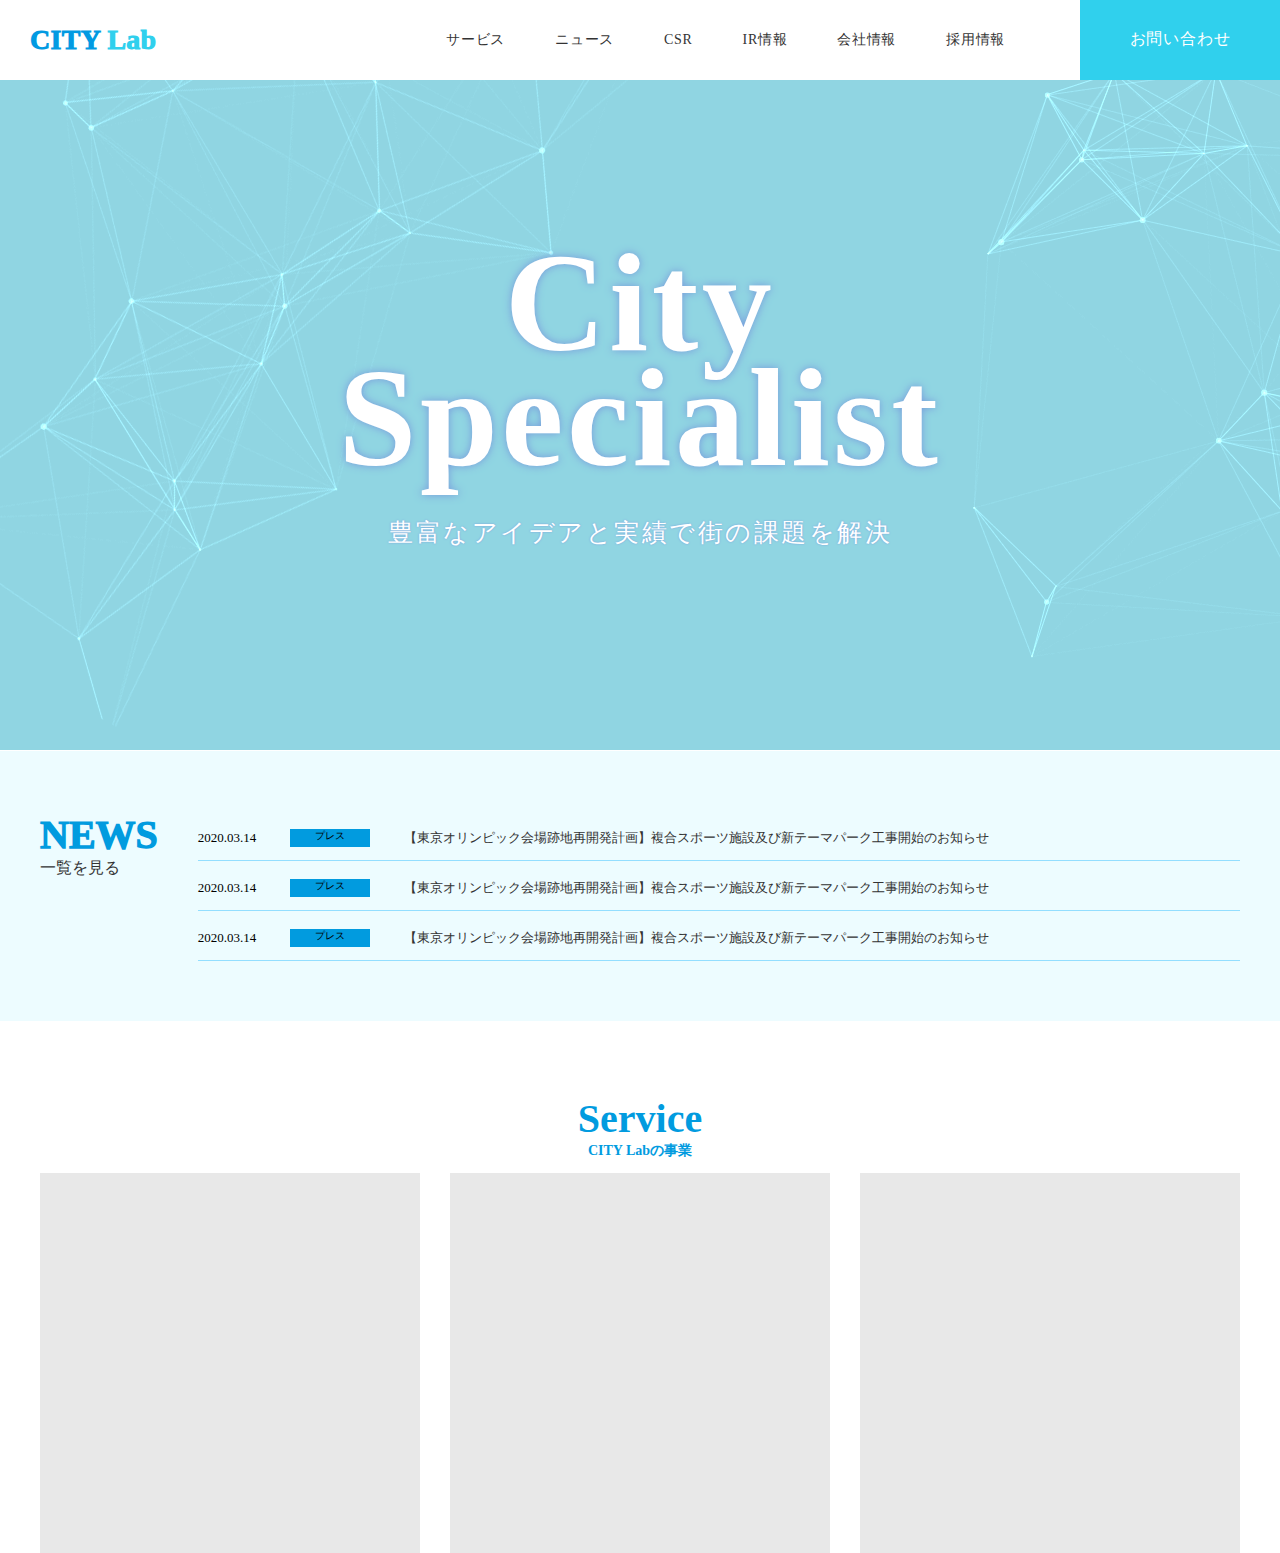
==== CityLab/index.html @ 2ee68b8f "Initial Commit Message" ====
<!DOCTYPE html>
<html lang="ja">

<head>
	<meta charset="UTF-8">
	<title>CITY Lab</title>
	<link rel="stylesheet" href="main.css">
</head>

<body>
	<header>
		<div class="Gnav">
			<div class="container">
				<div class="btn_contact">
					<h1 class="lg_ttl">CITY <span>Lab</span></h1>
					<ul class="nav_inner">
						<li class="nav_item">
							<a href="#">サービス</a>
						</li>
						<li class="nav_item">
							<a href="#">ニュース</a>
						</li>
						<li class="nav_item">
							<a href="#">CSR</a>
						</li>
						<li class="nav_item">
							<a href="#">IR情報</a>
						</li>
						<li class="nav_item">
							<a href="#">会社情報</a>
						</li>
						<li class="nav_item">
							<a href="#">採用情報</a>
						</li>
					</ul>
					<div class="info_btn_inner">
						<a class="info_btn" href="#">お問い合わせ</a>
					</div>
				</div>
			</div>
		</div>
	</header>
	<section class="top_wrap">
		<div class="container">
			<div class="mv_bg">
				<h1 class="top_ttl">
					City<br>Specialist
				</h1>
				<p class="top_txt">豊富なアイデアと実績で街の課題を解決</p>
			</div>
		</div>
	</section>
	<div class="news">
		<div class="container">
			<div class="news_inner">
				<div class="news_ttl">
					<h2>NEWS</h2>
					<p>一覧を見る<span class=""></span></p>
				</div>
				<ul class="news_items">
					<li class="news_item">
						<time class="time">2020.03.14</time>
						<span class="category">プレス</span>
						<span class="news_item_txt">【東京オリンピック会場跡地再開発計画】複合スポーツ施設及び新テーマパーク工事開始のお知らせ</span>
					</li>
					<li class="news_item">
						<time class="time">2020.03.14</time>
						<span class="category">プレス</span>
						<span class="news_item_txt">【東京オリンピック会場跡地再開発計画】複合スポーツ施設及び新テーマパーク工事開始のお知らせ</span>
					</li>
					<li class="news_item">
						<time class="time">2020.03.14</time>
						<span class="category">プレス</span>
						<span class="news_item_txt">【東京オリンピック会場跡地再開発計画】複合スポーツ施設及び新テーマパーク工事開始のお知らせ</span>
					</li>
				</ul>
			</div>
		</div>
	</div>
	<div class="service">
		<div class="service_inner">
			<h2>Service</h2>
			<p>CITY Labの事業</p>
			<div class="service_items">
				<div class="service_item">
				</div>
				<div class="service_item">
				</div>
				<div class="service_item">
				</div>
			</div>
		</div>
	</div>
</body>

</html>
---- CityLab/main.css ----
@charset "utf-8"

*,
*:after,
*:before {
	box-sizing: border-box;
}

a {
	list-style-type: none;
}

body {
	margin: 0;
	font-family: HelveticaNeue;
}

.container {
	margin: 0 auto;
	width: 100%;
	max-width: 1600px;
}

header .btn_contact {
	display: flex;
	justify-content: flex-end;
	align-items: center;
	margin: 0;
	height: 80px;
	background: white;

}

header .lg_ttl {
	margin: 0 auto 0 0;
	padding: 0 30px;
	font-size: 28px;
	letter-spacing: 0.01em;
	color: #029ae2;
	line-height: 28px;
	font-weight: 1000;
}

header .lg_ttl > span {
	color: #30d0ed;
}

header .nav_inner {
	margin: 0 50px 0 0;
	padding: 0;
	display: table;
	vertical-align: middle;
}

header .nav_item {
	display: table-cell;
	font-size: 14px;
	line-height: 16px;
	letter-spacing: 0.05em;
	padding-right: 25px;
	padding-left: 25px;
}

header .nav_item a {
	text-decoration: none;
	color: #333;
}

header .info_btn_inner {
	display: inline-block;
	background: #30d0ed;
	width: 200px;
	height: 80px;
}

header .info_btn {
	display: block;
	color: white;
	padding: 26px 20px;
	text-decoration: none;
	text-align: center;
	text-decoration: none;
	font-size: 16px;
	line-height: 26px;
	letter-spacing: 0.05em;
}
.top_wrap .mv_bg {
	margin: 0;
/*	height: 670px;*/
	padding-top: 165px;
	padding-bottom: 200px;
	background: url(image/mv_bg-img.png);
	background-repeat: no-repeat;
	text-align: center;
}

.top_wrap .top_ttl {
	margin: 0;
	font-size: 140px;
	font-family: serif;
	line-height: 115px;
	letter-spacing: 0.025em;
	color: white;
	text-shadow: 0px 0px 8px #7798db;
}

.top_wrap .top_txt {
	margin: 0;
	padding-top: 40px;
	font-size: 25px;
	line-height: 36px;
	letter-spacing: 0.1em;
	color: white;
		text-shadow: 0px 0px 2px #7798db;
}
.news {
	background: #edfcff;
}
.news .news_inner {
	margin: 0 auto;
	padding: 60px 0;
	display: flex;
	width: 1200px;
}
.news .news_ttl {
	display: inline;
	flex: 1;
}
.news  h2{
	margin: 0;
	font-weight: 1000;
	font-size: 40px;
	color: #019bdf;
}
.news p {
	margin: 0;
	color: #333;
}
.news .news_items {
	list-style-type: none;
	margin-left: 40px;
	margin-top: 0;
	margin-bottom: 0;
	padding: 0;
	vertical-align: text-bottom;
	display: flex;
	flex-direction: column;
	flex: 9;
}
.news .news_item {
	margin-top:  15px;
	padding-bottom:  10px;
/*	height: 30px;*/
	border-bottom: 1px solid #93deff;
}
.news .time {
	display: inline-block;
	margin-right: 30px;
		font-size: 13px;
	line-height: 24px;
	letter-spacing: 0.075;
}
.news .category {
	text-align: center;
	font-size: 10px;
	display: inline-block;
	margin-right: 30px;
	width: 80px;
	height: 18px;
	background: #019bdf;
	vertical-align: middle;
}
.news .news_item_txt {
	display: inline-block;
	margin: 0;
	color: #333;
	font-size: 13px;
	line-height: 24px;
	letter-spacing: 0.075;
}
.service {
	margin-top: 78px; 
}
.service .service_inner {
margin: 0 auto;
	width: 1200px;
	text-align: center;
}
.service h2 {
	margin: 0 0 0px 0;
	font-size: 40px;
	line-height: 40px;
	letter-spacing: 0.025;
	color: #019bdf;
}
.service p {
	margin: 0;
	font-size: 14px;
	line-height: 24px;
	letter-spacing: 0.075;
	color: #019bdf;
	font-weight: bold;
}
.service_items {
	display: flex;
	margin-top:10px;
	justify-content: space-between;
}
.service_items .service_item {
	height: 380px;
	width: 380px;
	background: #e8e8e8;
}
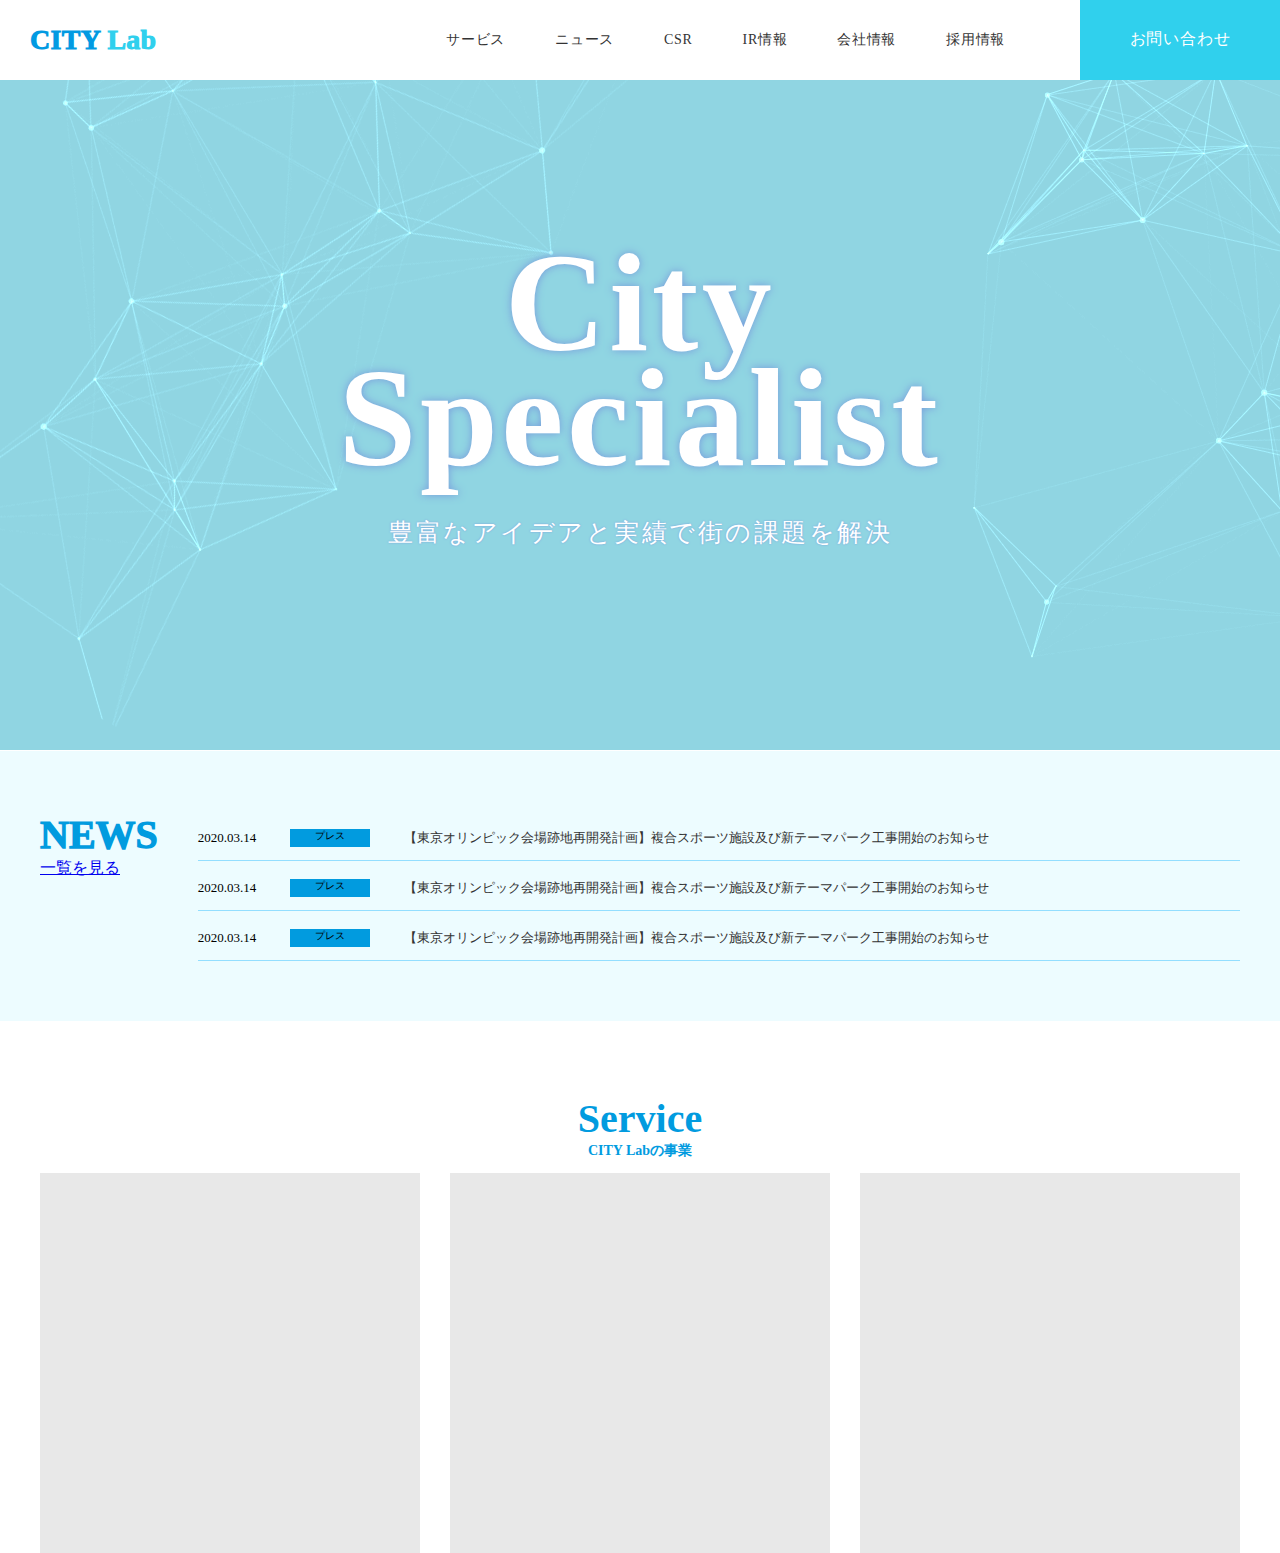
==== commit 7711810a: "update" ====
--- a/CityLab/index.html
+++ b/CityLab/index.html
@@ -55,7 +55,7 @@
 			<div class="news_inner">
 				<div class="news_ttl">
 					<h2>NEWS</h2>
-					<p>一覧を見る<span class=""></span></p>
+					<a href="#" class="news_index">一覧を見る</a>
 				</div>
 				<ul class="news_items">
 					<li class="news_item">
